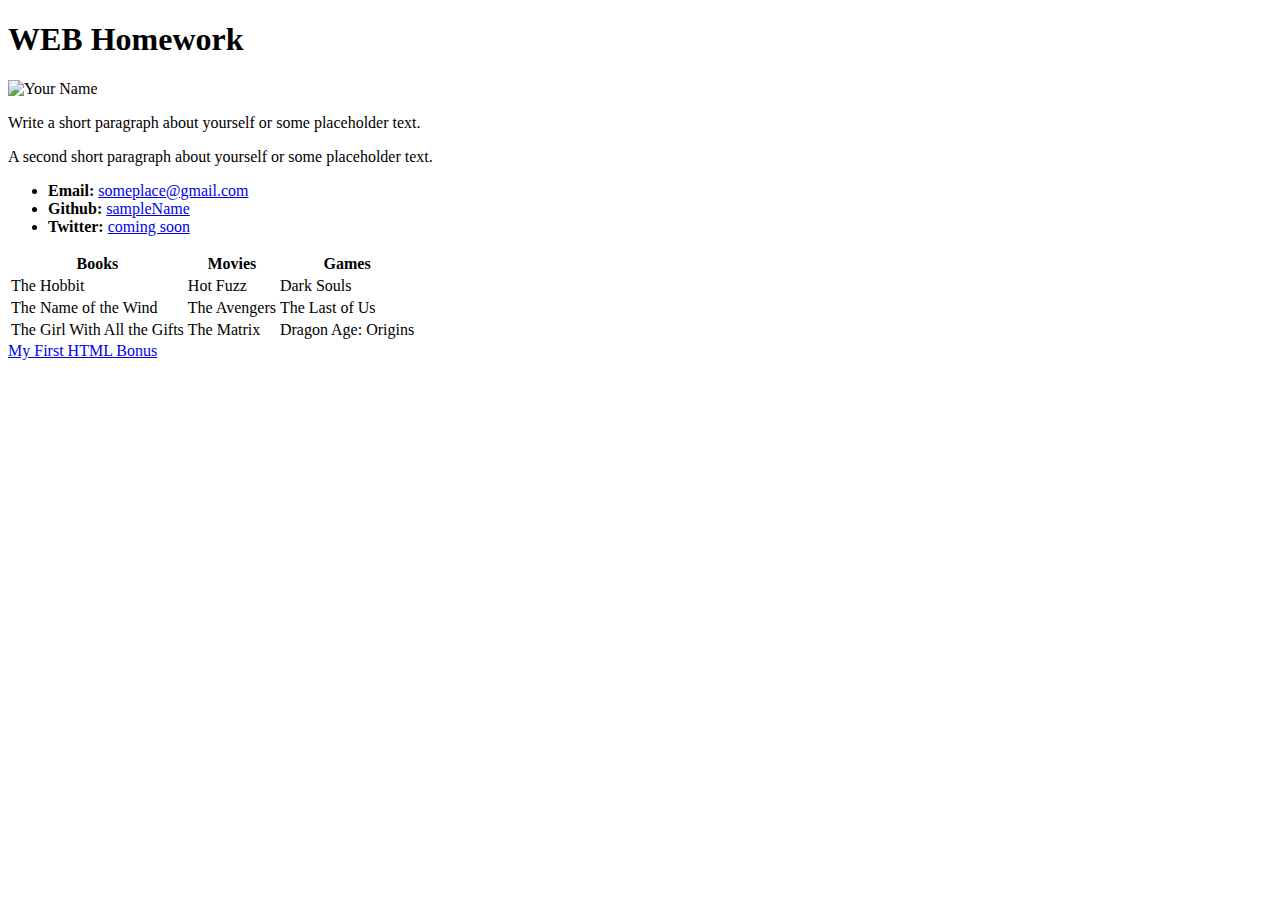
==== index.html @ 6953282e "directory creation" ====
<!DOCTYPE html>
<html lang="en-us">
<head>
  <meta charset="UTF-8">
  <title>This is the homework</title>
</head>

<body>

  <h1>WEB Homework</h1>

  <img src="https://placehold.it/200x200" alt="Your Name">

  <p>Write a short paragraph about yourself or some placeholder text.</p>
  <p>A second short paragraph about yourself or some placeholder text.</p>

  <ul>
    <li><strong>Email:</strong> <a href="#">someplace@gmail.com</a></li>
    <li><strong>Github:</strong> <a href="#">sampleName</a></li>
    <li><strong>Twitter:</strong> <a href="#">coming soon</a></li>
  </ul>

  <table>
    <tr>
      <th>Books</th>
      <th>Movies</th>
      <th>Games</th>
    </tr>
    <tr>
      <td>The Hobbit</td>
      <td>Hot Fuzz</td>
      <td>Dark Souls</td>
    </tr>
    <tr>
      <td>The Name of the Wind</td>
      <td>The Avengers</td>
      <td>The Last of Us</td>
    </tr>
    <tr>
      <td>The Girl With All the Gifts</td>
      <td>The Matrix</td>
      <td>Dragon Age: Origins</td>
    </tr>
  </table>

  <!-- Bonus link to last class page -->
  <a href="../../../../1/Activities/04-Stu_MyFirst_HTML/Solved/my-first-bonus.html">My First HTML Bonus</a>

</body>

</html>
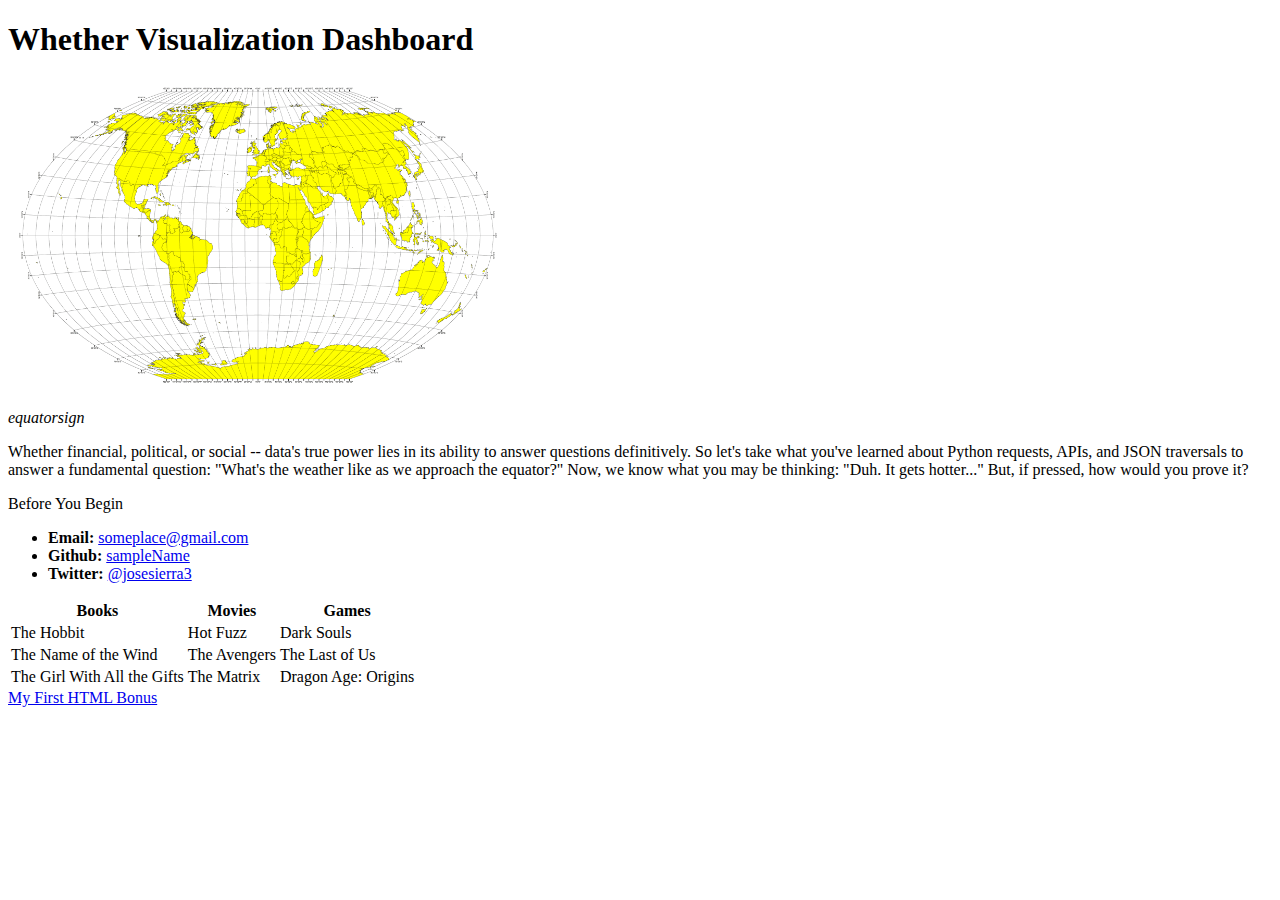
==== commit eba824f9: "images" ====
--- a/index.html
+++ b/index.html
@@ -7,17 +7,25 @@
 
 <body>
 
-  <h1>WEB Homework</h1>
+  <h1>Whether Visualization Dashboard</h1>
 
-  <img src="https://placehold.it/200x200" alt="Your Name">
+  <a target="_blank" href="Images/equatorsign.png">
+  <img width = 500 src="Images/equatorsign.png" alt="World Map">
+  </a>
+  <p><em>equatorsign</em></p>
 
-  <p>Write a short paragraph about yourself or some placeholder text.</p>
-  <p>A second short paragraph about yourself or some placeholder text.</p>
+	<p>Whether financial, political, or social -- data's true power lies in its ability to answer questions definitively. So let's take what you've learned about Python requests, APIs, and JSON traversals to answer a fundamental question: "What's the weather like as we approach the equator?"
+	Now, we know what you may be thinking: "Duh. It gets hotter..."
+	But, if pressed, how would you prove it?</p>
+
+
+Before You Begin
+
 
   <ul>
     <li><strong>Email:</strong> <a href="#">someplace@gmail.com</a></li>
     <li><strong>Github:</strong> <a href="#">sampleName</a></li>
-    <li><strong>Twitter:</strong> <a href="#">coming soon</a></li>
+    <li><strong>Twitter:</strong> <a href="#">@josesierra3</a></li>
   </ul>
 
   <table>
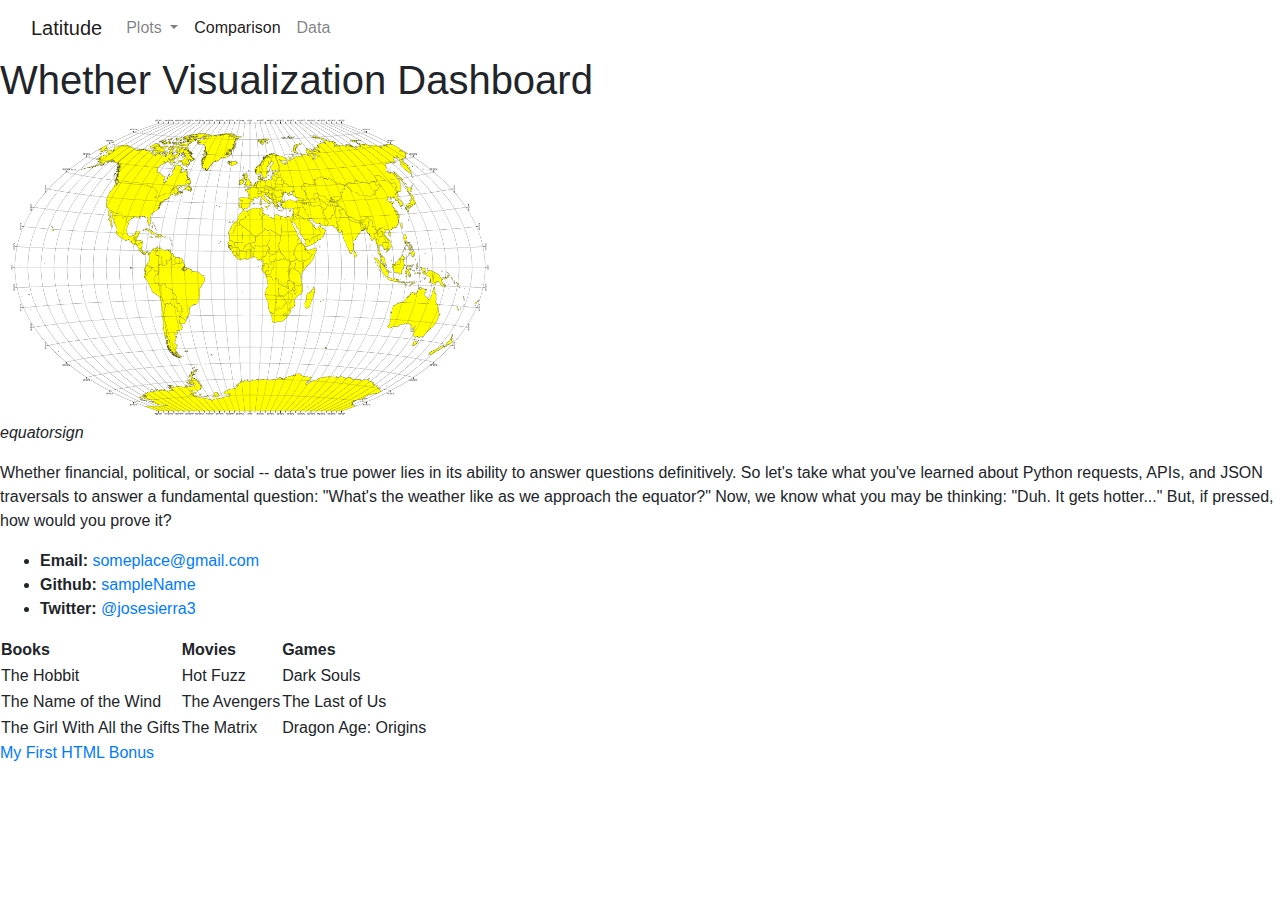
==== commit cf689573: "nav-bar creation" ====
--- a/index.html
+++ b/index.html
@@ -1,12 +1,43 @@
 <!DOCTYPE html>
 <html lang="en-us">
-<head>
-  <meta charset="UTF-8">
-  <title>This is the homework</title>
-</head>
+  <head>
+    <meta charset="UTF-8">
+    <title>Web-Design-Challenge</title>
+    <link rel="stylesheet" href="https://stackpath.bootstrapcdn.com/bootstrap/4.3.1/css/bootstrap.min.css" integrity="sha384-ggOyR0iXCbMQv3Xipma34MD+dH/1fQ784/j6cY/iJTQUOhcWr7x9JvoRxT2MZw1T" crossorigin="anonymous">
+    <link rel="stylesheet" href="style.css">
+  </head>
 
 <body>
 
+  <nav class="navbar navbar-expand-lg navbar-light bg-lightbackground-color: #ffffff!important;">
+    <div class="container-fluid">
+      <a class="navbar-brand" href="#">Latitude</a>
+      <button class="navbar-toggler" type="button" data-bs-toggle="collapse" data-bs-target="#navbarSupportedContent" aria-controls="navbarSupportedContent" aria-expanded="false" aria-label="Toggle navigation">
+        <span class="navbar-toggler-icon"></span>
+      </button>
+      <div class="collapse navbar-collapse" id="navbarSupportedContent">
+        <ul class="navbar-nav me-auto mb-2 mb-lg-0">
+          <li class="nav-item dropdown">
+            <a class="nav-link dropdown-toggle" href="#" id="navbarDropdown" role="button" data-bs-toggle="dropdown" aria-expanded="false">
+              Plots
+            </a>
+            <ul class="dropdown-menu" aria-labelledby="navbarDropdown">
+              <li><a class="dropdown-item" href="#">Action</a></li>
+              <li><a class="dropdown-item" href="#">Another action</a></li>
+              <li><hr class="dropdown-divider"></li>
+              <li><a class="dropdown-item" href="#">Something else here</a></li>
+            </ul>
+            <li class="nav-item">
+              <a class="nav-link active" aria-current="page" href="#">Comparison</a>
+            </li>
+            <li class="nav-item">
+              <a class="nav-link" href="#">Data</a>
+            </li>
+          </li>
+        </ul>
+      </div>
+    </div>
+  </nav>
   <h1>Whether Visualization Dashboard</h1>
 
   <a target="_blank" href="Images/equatorsign.png">
@@ -19,7 +50,6 @@
 	But, if pressed, how would you prove it?</p>
 
 
-Before You Begin
 
 
   <ul>
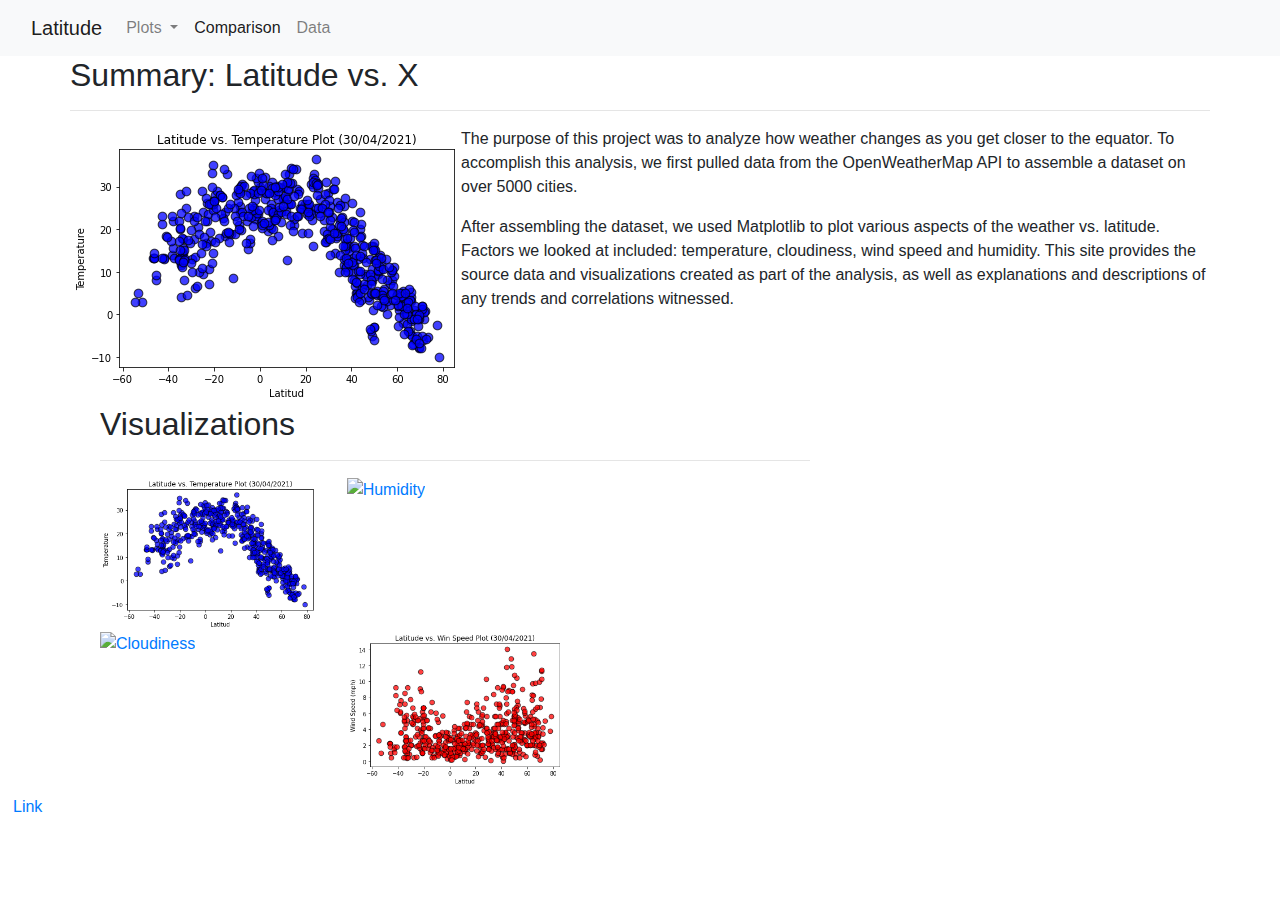
==== commit 32841659: "landing page" ====
--- a/index.html
+++ b/index.html
@@ -1,18 +1,17 @@
 <!DOCTYPE html>
-<html lang="en-us">
+<html lang="en">
   <head>
-    <meta charset="UTF-8">
-    <title>Web-Design-Challenge</title>
-    <link rel="stylesheet" href="https://stackpath.bootstrapcdn.com/bootstrap/4.3.1/css/bootstrap.min.css" integrity="sha384-ggOyR0iXCbMQv3Xipma34MD+dH/1fQ784/j6cY/iJTQUOhcWr7x9JvoRxT2MZw1T" crossorigin="anonymous">
-    <link rel="stylesheet" href="style.css">
-  </head>
-
+      <meta charset="UTF-8">
+      <title>Web-Design-Challenge</title>
+      <link rel="stylesheet" href="https://stackpath.bootstrapcdn.com/bootstrap/4.3.1/css/bootstrap.min.css" integrity="sha384-ggOyR0iXCbMQv3Xipma34MD+dH/1fQ784/j6cY/iJTQUOhcWr7x9JvoRxT2MZw1T" crossorigin="anonymous">
+      <link rel="stylesheet" href="style.css">
+    </head>
 <body>
-
-  <nav class="navbar navbar-expand-lg navbar-light bg-lightbackground-color: #ffffff!important;">
+  
+  <nav class="navbar navbar-expand-lg navbar-light bg-light">
     <div class="container-fluid">
       <a class="navbar-brand" href="#">Latitude</a>
-      <button class="navbar-toggler" type="button" data-bs-toggle="collapse" data-bs-target="#navbarSupportedContent" aria-controls="navbarSupportedContent" aria-expanded="false" aria-label="Toggle navigation">
+      <button class="navbar-toggler" type="button" data-toggle="collapse" data-target="#navbarSupportedContent" aria-controls="navbarSupportedContent" aria-expanded="false" aria-label="Toggle navigation"> 
         <span class="navbar-toggler-icon"></span>
       </button>
       <div class="collapse navbar-collapse" id="navbarSupportedContent">
@@ -22,68 +21,58 @@
               Plots
             </a>
             <ul class="dropdown-menu" aria-labelledby="navbarDropdown">
-              <li><a class="dropdown-item" href="#">Action</a></li>
-              <li><a class="dropdown-item" href="#">Another action</a></li>
-              <li><hr class="dropdown-divider"></li>
-              <li><a class="dropdown-item" href="#">Something else here</a></li>
+              <li><a class="dropdown-item" href="temperature.html">Max Temperature</a></li>
+              <li><a class="dropdown-item" href="humidity.html">Humidity/</a></li>
+                <li><a class="dropdown-item" href="cloudiness.html">Cloudiness</a></li>
+              <li><a class="dropdown-item" href="wind_speed.html">Wind Speed</a></li>
             </ul>
-            <li class="nav-item">
-              <a class="nav-link active" aria-current="page" href="#">Comparison</a>
-            </li>
-            <li class="nav-item">
-              <a class="nav-link" href="#">Data</a>
-            </li>
+          </li>
+          <li class="nav-item">
+            <a class="nav-link active" aria-current="page" href="comparison.html">Comparison</a>
+          </li>
+          <li class="nav-item">
+            <a class="nav-link" href="data.html">Data</a>
           </li>
         </ul>
       </div>
     </div>
   </nav>
-  <h1>Whether Visualization Dashboard</h1>
 
-  <a target="_blank" href="Images/equatorsign.png">
-  <img width = 500 src="Images/equatorsign.png" alt="World Map">
-  </a>
-  <p><em>equatorsign</em></p>
+  <div class="container">
+    <div class="row">
+            <div class="Panel-body">
+                
+                <h2>Summary: Latitude vs. X</h2>
+                <hr>
+                <img class="image" src="Images/Latitude vs. Temperature Plot.png" alt="Temperature" align="left" >
+                <p class="p1">The purpose of this project was to analyze how weather changes as you get closer to the equator. To accomplish this analysis, we first pulled data from the OpenWeatherMap API to assemble a dataset on over 5000 cities.</p>
+                <p class="p1">After assembling the dataset, we used Matplotlib to plot various aspects of the weather vs. latitude. Factors we looked at included: temperature, cloudiness, wind speed and humidity. This site provides the source data and visualizations created as part of the analysis, as well as explanations and descriptions of any trends and correlations witnessed.</p>
+                <br>
+            </div>
+    </div>
+    
+    <div class="col-sm-12 col-md-8 col-lg-8">
+            <div class="Panel-body">
+                
+                <h2>Visualizations</h2>
+                <hr>
 
-	<p>Whether financial, political, or social -- data's true power lies in its ability to answer questions definitively. So let's take what you've learned about Python requests, APIs, and JSON traversals to answer a fundamental question: "What's the weather like as we approach the equator?"
-	Now, we know what you may be thinking: "Duh. It gets hotter..."
-	But, if pressed, how would you prove it?</p>
+                <div class="row">
+                    <div class="col-sm-12 col-md-4 col-lg-4"><a href="temperature.html"><img class="img img-responsive" src="Images/Latitude vs. Temperature Plot.png" style="width:100%" alt="Temperature"></a></div>
+                    <div class="ccol-sm-12 col-md-4 col-lg-4"><a href="humidity.html"><img class="img img-responsive" src="Images/Latitude vs. Humidity.png" style="width:100%" alt="Humidity"></a></div>
+                </div>
+                <div class="row">
+                    <div class="col-sm-12 col-md-4 col-lg-4"><a href="cloudiness.html"><img class="img img-responsive" src="Images/Cloudiness.png" style="width:100%" alt="Cloudiness"></a></div>
+                    <div class="col-sm-12 col-md-4 col-lg-4"><a href="windspeed.html"><img class="img img-responsive" src="Images/Latitude vs. Wind Speed Plot.png" style="width:100%" alt="Wind Speed"></a></div>
+                </div>
+        </div>
+    </div>
+</div>
 
-
-
-
-  <ul>
-    <li><strong>Email:</strong> <a href="#">someplace@gmail.com</a></li>
-    <li><strong>Github:</strong> <a href="#">sampleName</a></li>
-    <li><strong>Twitter:</strong> <a href="#">@josesierra3</a></li>
-  </ul>
-
-  <table>
-    <tr>
-      <th>Books</th>
-      <th>Movies</th>
-      <th>Games</th>
-    </tr>
-    <tr>
-      <td>The Hobbit</td>
-      <td>Hot Fuzz</td>
-      <td>Dark Souls</td>
-    </tr>
-    <tr>
-      <td>The Name of the Wind</td>
-      <td>The Avengers</td>
-      <td>The Last of Us</td>
-    </tr>
-    <tr>
-      <td>The Girl With All the Gifts</td>
-      <td>The Matrix</td>
-      <td>Dragon Age: Origins</td>
-    </tr>
-  </table>
-
-  <!-- Bonus link to last class page -->
-  <a href="../../../../1/Activities/04-Stu_MyFirst_HTML/Solved/my-first-bonus.html">My First HTML Bonus</a>
-
+<button type="button" class="btn btn-link">Link</button>
+  <script src="https://code.jquery.com/jquery-3.3.1.slim.min.js" integrity="sha384-q8i/X+965DzO0rT7abK41JStQIAqVgRVzpbzo5smXKp4YfRvH+8abtTE1Pi6jizo" crossorigin="anonymous"></script>
+  <script src="https://cdnjs.cloudflare.com/ajax/libs/popper.js/1.14.7/umd/popper.min.js" integrity="sha384-UO2eT0CpHqdSJQ6hJty5KVphtPhzWj9WO1clHTMGa3JDZwrnQq4sF86dIHNDz0W1" crossorigin="anonymous"></script>
+  <script src="https://stackpath.bootstrapcdn.com/bootstrap/4.3.1/js/bootstrap.min.js" integrity="sha384-JjSmVgyd0p3pXB1rRibZUAYoIIy6OrQ6VrjIEaFf/nJGzIxFDsf4x0xIM+B07jRM" crossorigin="anonymous"></script>
 </body>
 
 </html>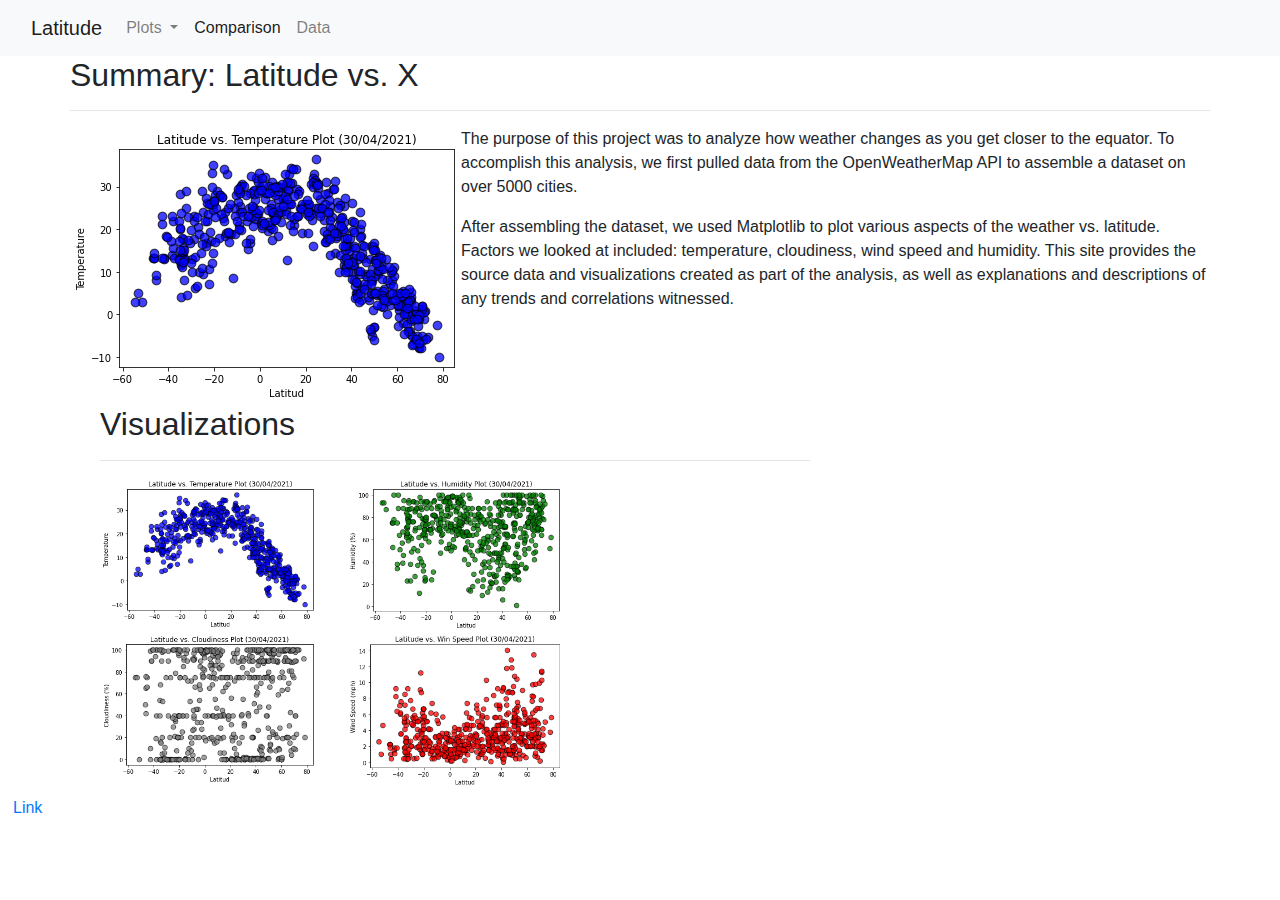
==== commit 289dbeab: "plots pages" ====
--- a/index.html
+++ b/index.html
@@ -24,7 +24,7 @@
               <li><a class="dropdown-item" href="temperature.html">Max Temperature</a></li>
               <li><a class="dropdown-item" href="humidity.html">Humidity/</a></li>
                 <li><a class="dropdown-item" href="cloudiness.html">Cloudiness</a></li>
-              <li><a class="dropdown-item" href="wind_speed.html">Wind Speed</a></li>
+              <li><a class="dropdown-item" href="windspeed.html">Wind Speed</a></li>
             </ul>
           </li>
           <li class="nav-item">
@@ -51,22 +51,22 @@
             </div>
     </div>
     
-    <div class="col-sm-12 col-md-8 col-lg-8">
-            <div class="Panel-body">
-                
-                <h2>Visualizations</h2>
-                <hr>
+      <div class="col-sm-12 col-md-8 col-lg-8">
+              <div class="Panel-body">
+                  
+                  <h2>Visualizations</h2>
+                  <hr>
 
-                <div class="row">
-                    <div class="col-sm-12 col-md-4 col-lg-4"><a href="temperature.html"><img class="img img-responsive" src="Images/Latitude vs. Temperature Plot.png" style="width:100%" alt="Temperature"></a></div>
-                    <div class="ccol-sm-12 col-md-4 col-lg-4"><a href="humidity.html"><img class="img img-responsive" src="Images/Latitude vs. Humidity.png" style="width:100%" alt="Humidity"></a></div>
-                </div>
-                <div class="row">
-                    <div class="col-sm-12 col-md-4 col-lg-4"><a href="cloudiness.html"><img class="img img-responsive" src="Images/Cloudiness.png" style="width:100%" alt="Cloudiness"></a></div>
-                    <div class="col-sm-12 col-md-4 col-lg-4"><a href="windspeed.html"><img class="img img-responsive" src="Images/Latitude vs. Wind Speed Plot.png" style="width:100%" alt="Wind Speed"></a></div>
-                </div>
-        </div>
-    </div>
+                  <div class="row">
+                      <div class="col-sm-12 col-md-4 col-lg-4"><a href="temperature.html"><img class="img img-responsive" src="Images/Latitude vs. Temperature Plot.png" style="width:100%" alt="Temperature"></a></div>
+                      <div class="ccol-sm-12 col-md-4 col-lg-4"><a href="humidity.html"><img class="img img-responsive" src="Images/Latitude vs. Humidity Plot.png" style="width:100%" alt="Humidity"></a></div>
+                  </div>
+                  <div class="row">
+                      <div class="col-sm-12 col-md-4 col-lg-4"><a href="cloudiness.html"><img class="img img-responsive" src="Images/Latitude vs. Cloudiness Plot.png" style="width:100%" alt="Cloudiness"></a></div>
+                      <div class="col-sm-12 col-md-4 col-lg-4"><a href="windspeed.html"><img class="img img-responsive" src="Images/Latitude vs. Wind Speed Plot.png" style="width:100%" alt="Wind Speed"></a></div>
+                  </div>
+          </div>
+      </div>
 </div>
 
 <button type="button" class="btn btn-link">Link</button>
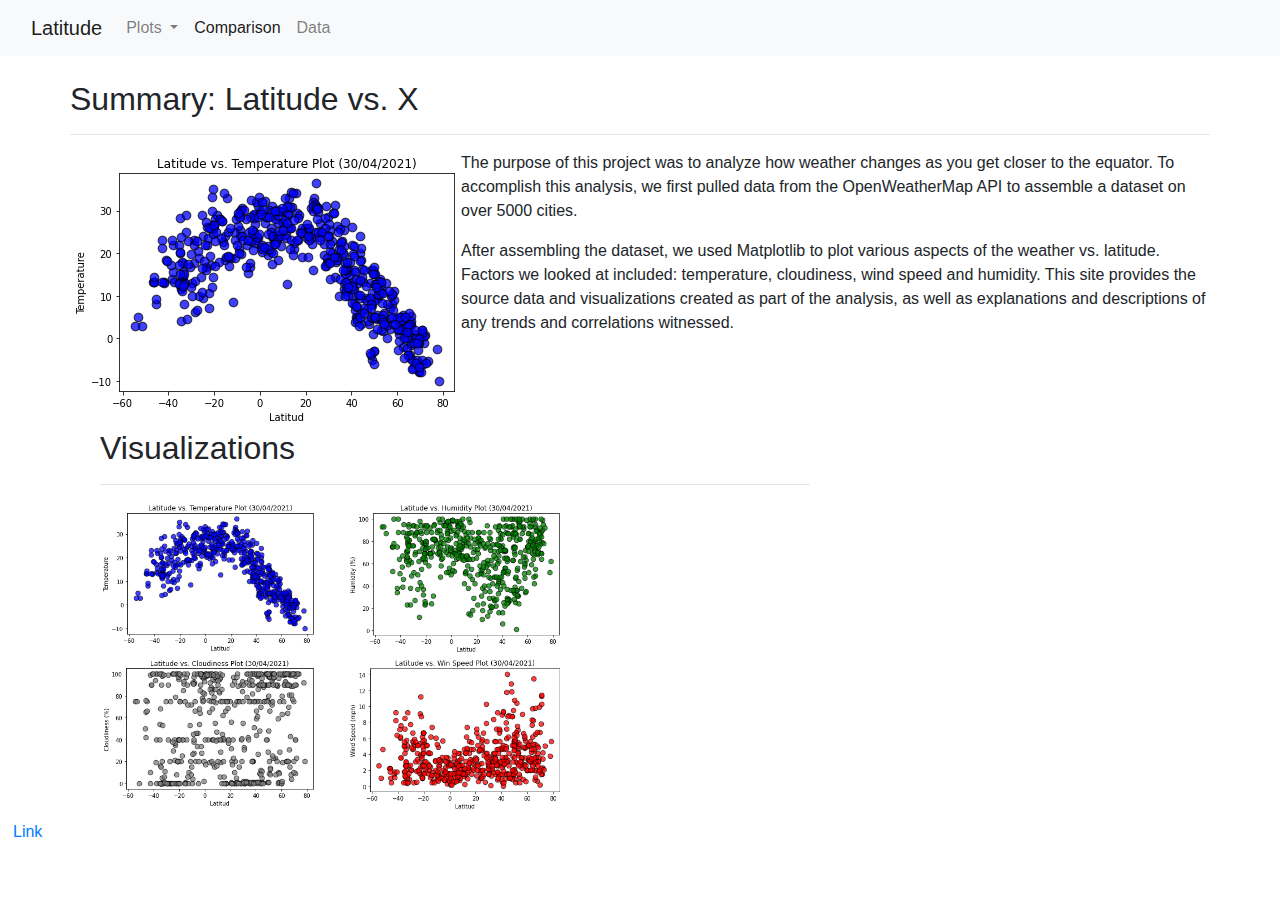
==== commit e3e5bf8b: "table format" ====
--- a/index.html
+++ b/index.html
@@ -1,16 +1,18 @@
 <!DOCTYPE html>
 <html lang="en">
+
   <head>
       <meta charset="UTF-8">
       <title>Web-Design-Challenge</title>
       <link rel="stylesheet" href="https://stackpath.bootstrapcdn.com/bootstrap/4.3.1/css/bootstrap.min.css" integrity="sha384-ggOyR0iXCbMQv3Xipma34MD+dH/1fQ784/j6cY/iJTQUOhcWr7x9JvoRxT2MZw1T" crossorigin="anonymous">
       <link rel="stylesheet" href="style.css">
-    </head>
+  </head>
+
 <body>
   
   <nav class="navbar navbar-expand-lg navbar-light bg-light">
     <div class="container-fluid">
-      <a class="navbar-brand" href="#">Latitude</a>
+      <a class="navbar-brand" href="index.html">Latitude</a>
       <button class="navbar-toggler" type="button" data-toggle="collapse" data-target="#navbarSupportedContent" aria-controls="navbarSupportedContent" aria-expanded="false" aria-label="Toggle navigation"> 
         <span class="navbar-toggler-icon"></span>
       </button>
@@ -41,7 +43,7 @@
   <div class="container">
     <div class="row">
             <div class="Panel-body">
-                
+                <br>
                 <h2>Summary: Latitude vs. X</h2>
                 <hr>
                 <img class="image" src="Images/Latitude vs. Temperature Plot.png" alt="Temperature" align="left" >
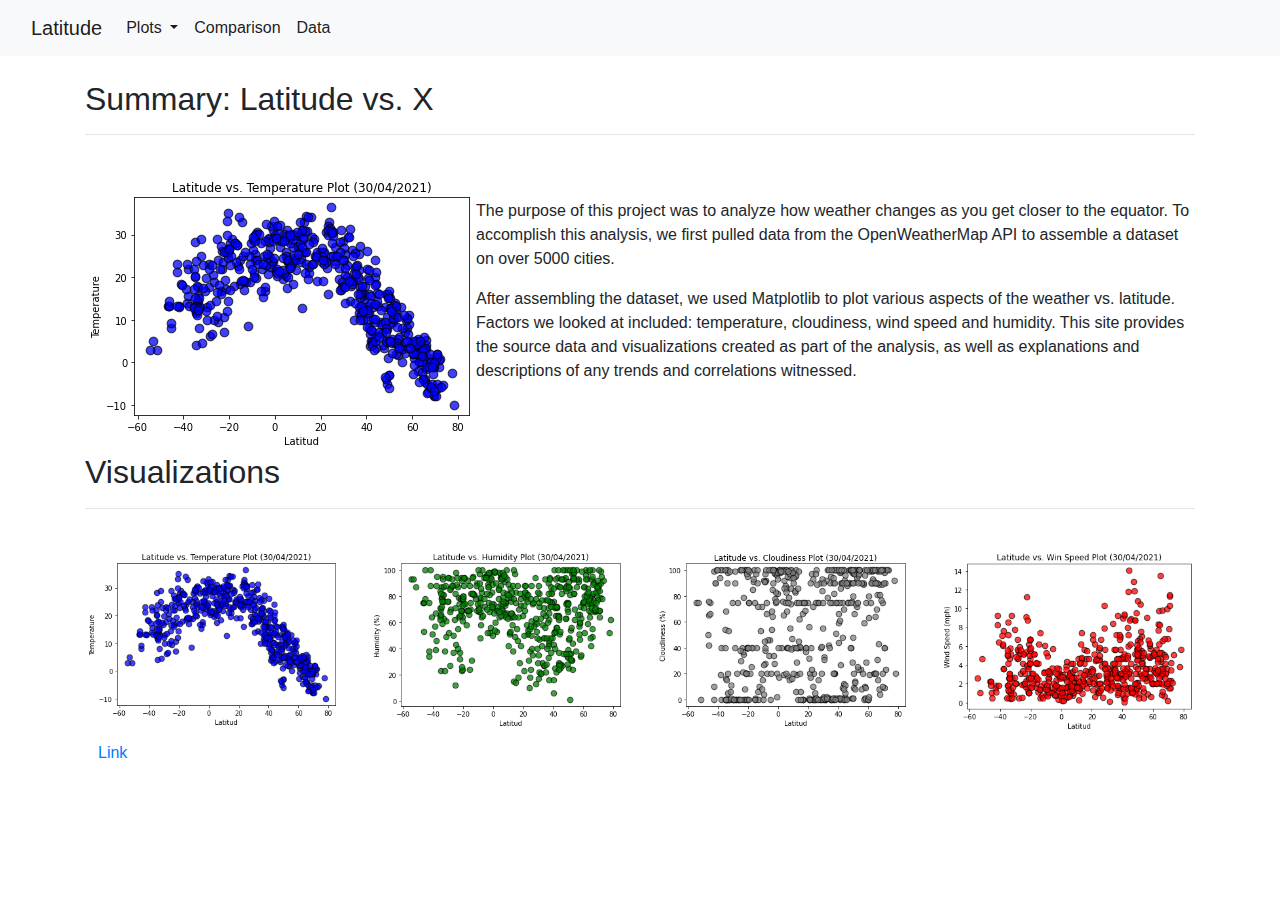
==== commit 4a36275f: "table format and dropnas" ====
--- a/index.html
+++ b/index.html
@@ -2,10 +2,10 @@
 <html lang="en">
 
   <head>
-      <meta charset="UTF-8">
-      <title>Web-Design-Challenge</title>
-      <link rel="stylesheet" href="https://stackpath.bootstrapcdn.com/bootstrap/4.3.1/css/bootstrap.min.css" integrity="sha384-ggOyR0iXCbMQv3Xipma34MD+dH/1fQ784/j6cY/iJTQUOhcWr7x9JvoRxT2MZw1T" crossorigin="anonymous">
-      <link rel="stylesheet" href="style.css">
+    <meta charset="UTF-8">
+    <title>Web-Design-Challenge</title>
+    <link rel="stylesheet" href="https://stackpath.bootstrapcdn.com/bootstrap/4.3.1/css/bootstrap.min.css" integrity="sha384-ggOyR0iXCbMQv3Xipma34MD+dH/1fQ784/j6cY/iJTQUOhcWr7x9JvoRxT2MZw1T" crossorigin="anonymous">
+    <link rel="stylesheet" href="style.css">
   </head>
 
 <body>
@@ -19,13 +19,13 @@
       <div class="collapse navbar-collapse" id="navbarSupportedContent">
         <ul class="navbar-nav me-auto mb-2 mb-lg-0">
           <li class="nav-item dropdown">
-            <a class="nav-link dropdown-toggle" href="#" id="navbarDropdown" role="button" data-bs-toggle="dropdown" aria-expanded="false">
+            <a class="nav-link dropdown-toggle active" href="#" id="navbarDropdown" role="button" data-toggle="dropdown" aria-haspopup="true" aria-expanded="false">
               Plots
             </a>
             <ul class="dropdown-menu" aria-labelledby="navbarDropdown">
               <li><a class="dropdown-item" href="temperature.html">Max Temperature</a></li>
-              <li><a class="dropdown-item" href="humidity.html">Humidity/</a></li>
-                <li><a class="dropdown-item" href="cloudiness.html">Cloudiness</a></li>
+              <li><a class="dropdown-item" href="humidity.html">Humidity</a></li>
+              <li><a class="dropdown-item" href="cloudiness.html">Cloudiness</a></li>
               <li><a class="dropdown-item" href="windspeed.html">Wind Speed</a></li>
             </ul>
           </li>
@@ -33,7 +33,7 @@
             <a class="nav-link active" aria-current="page" href="comparison.html">Comparison</a>
           </li>
           <li class="nav-item">
-            <a class="nav-link" href="data.html">Data</a>
+            <a class="nav-link active" href="data.html">Data</a>
           </li>
         </ul>
       </div>
@@ -41,33 +41,35 @@
   </nav>
 
   <div class="container">
+    <div class="Panel-body">
+      <div class="col-md-6"></div>
+      <br>
+      <h2>Summary: Latitude vs. X</h2>
+      <hr>
+      <br>
+    </div>
+
     <div class="row">
-            <div class="Panel-body">
-                <br>
-                <h2>Summary: Latitude vs. X</h2>
-                <hr>
-                <img class="image" src="Images/Latitude vs. Temperature Plot.png" alt="Temperature" align="left" >
-                <p class="p1">The purpose of this project was to analyze how weather changes as you get closer to the equator. To accomplish this analysis, we first pulled data from the OpenWeatherMap API to assemble a dataset on over 5000 cities.</p>
-                <p class="p1">After assembling the dataset, we used Matplotlib to plot various aspects of the weather vs. latitude. Factors we looked at included: temperature, cloudiness, wind speed and humidity. This site provides the source data and visualizations created as part of the analysis, as well as explanations and descriptions of any trends and correlations witnessed.</p>
-                <br>
-            </div>
+      <div class="col-md-12 col-md-8 col-lg-12">
+      <img class="image" src="Images/Latitude vs. Temperature Plot.png" alt="Temperature" align="left" >
+      <br>
+      <p class="p1">The purpose of this project was to analyze how weather changes as you get closer to the equator. To accomplish this analysis, we first pulled data from the OpenWeatherMap API to assemble a dataset on over 5000 cities.</p>
+      <p class="p1">After assembling the dataset, we used Matplotlib to plot various aspects of the weather vs. latitude. Factors we looked at included: temperature, cloudiness, wind speed and humidity. This site provides the source data and visualizations created as part of the analysis, as well as explanations and descriptions of any trends and correlations witnessed.</p>
+      <br>
     </div>
     
-      <div class="col-sm-12 col-md-8 col-lg-8">
-              <div class="Panel-body">
-                  
-                  <h2>Visualizations</h2>
-                  <hr>
-
-                  <div class="row">
-                      <div class="col-sm-12 col-md-4 col-lg-4"><a href="temperature.html"><img class="img img-responsive" src="Images/Latitude vs. Temperature Plot.png" style="width:100%" alt="Temperature"></a></div>
-                      <div class="ccol-sm-12 col-md-4 col-lg-4"><a href="humidity.html"><img class="img img-responsive" src="Images/Latitude vs. Humidity Plot.png" style="width:100%" alt="Humidity"></a></div>
-                  </div>
-                  <div class="row">
-                      <div class="col-sm-12 col-md-4 col-lg-4"><a href="cloudiness.html"><img class="img img-responsive" src="Images/Latitude vs. Cloudiness Plot.png" style="width:100%" alt="Cloudiness"></a></div>
-                      <div class="col-sm-12 col-md-4 col-lg-4"><a href="windspeed.html"><img class="img img-responsive" src="Images/Latitude vs. Wind Speed Plot.png" style="width:100%" alt="Wind Speed"></a></div>
-                  </div>
+      <div class="col-sm-12 col-md-8 col-lg-12">
+        <div class="Panel-body">
+          <h2>Visualizations</h2>
+          <hr>
+          <br>
+          <div class="row">
+            <div class="col-sm-12 col-md-4 col-lg-3"><a href="temperature.html"><img class="img img-responsive" src="Images/Latitude vs. Temperature Plot.png" style="width:100%" alt="Temperature"></a></div>
+            <div class="ccol-sm-12 col-md-4 col-lg-3"><a href="humidity.html"><img class="img img-responsive" src="Images/Latitude vs. Humidity Plot.png" style="width:100%" alt="Humidity"></a></div>
+            <div class="col-sm-12 col-md-4 col-lg-3"><a href="cloudiness.html"><img class="img img-responsive" src="Images/Latitude vs. Cloudiness Plot.png" style="width:100%" alt="Cloudiness"></a></div>
+            <div class="col-sm-12 col-md-4 col-lg-3"><a href="windspeed.html"><img class="img img-responsive" src="Images/Latitude vs. Wind Speed Plot.png" style="width:100%" alt="Wind Speed"></a></div>
           </div>
+        </div>
       </div>
 </div>
 
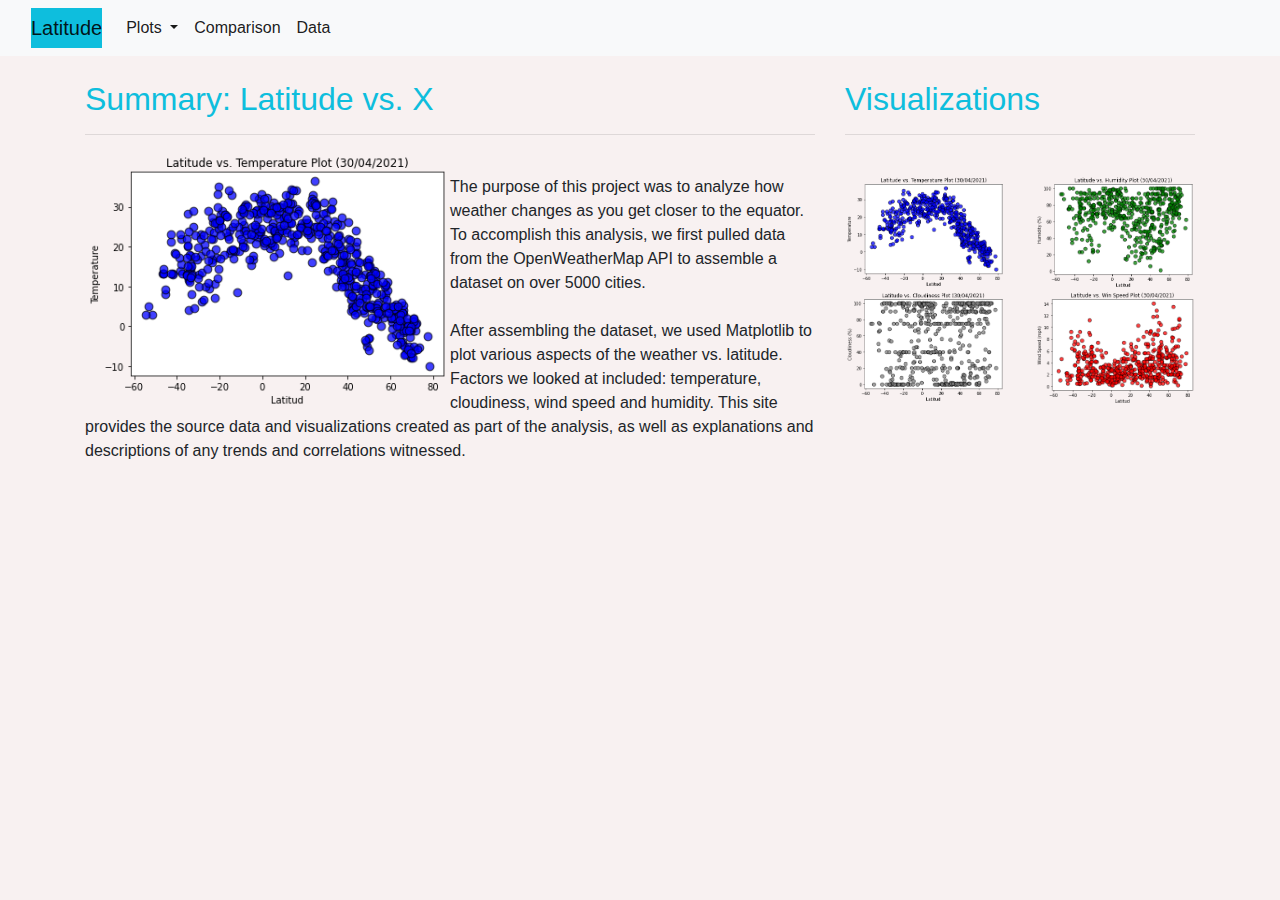
==== commit bef028ad: "update" ====
--- a/index.html
+++ b/index.html
@@ -5,78 +5,72 @@
     <meta charset="UTF-8">
     <title>Web-Design-Challenge</title>
     <link rel="stylesheet" href="https://stackpath.bootstrapcdn.com/bootstrap/4.3.1/css/bootstrap.min.css" integrity="sha384-ggOyR0iXCbMQv3Xipma34MD+dH/1fQ784/j6cY/iJTQUOhcWr7x9JvoRxT2MZw1T" crossorigin="anonymous">
-    <link rel="stylesheet" href="style.css">
+    <link rel="stylesheet" href="styles.css">
   </head>
 
-<body>
-  
-  <nav class="navbar navbar-expand-lg navbar-light bg-light">
-    <div class="container-fluid">
-      <a class="navbar-brand" href="index.html">Latitude</a>
-      <button class="navbar-toggler" type="button" data-toggle="collapse" data-target="#navbarSupportedContent" aria-controls="navbarSupportedContent" aria-expanded="false" aria-label="Toggle navigation"> 
-        <span class="navbar-toggler-icon"></span>
-      </button>
-      <div class="collapse navbar-collapse" id="navbarSupportedContent">
-        <ul class="navbar-nav me-auto mb-2 mb-lg-0">
-          <li class="nav-item dropdown">
-            <a class="nav-link dropdown-toggle active" href="#" id="navbarDropdown" role="button" data-toggle="dropdown" aria-haspopup="true" aria-expanded="false">
-              Plots
-            </a>
-            <ul class="dropdown-menu" aria-labelledby="navbarDropdown">
-              <li><a class="dropdown-item" href="temperature.html">Max Temperature</a></li>
-              <li><a class="dropdown-item" href="humidity.html">Humidity</a></li>
-              <li><a class="dropdown-item" href="cloudiness.html">Cloudiness</a></li>
-              <li><a class="dropdown-item" href="windspeed.html">Wind Speed</a></li>
-            </ul>
-          </li>
-          <li class="nav-item">
-            <a class="nav-link active" aria-current="page" href="comparison.html">Comparison</a>
-          </li>
-          <li class="nav-item">
-            <a class="nav-link active" href="data.html">Data</a>
-          </li>
-        </ul>
-      </div>
-    </div>
-  </nav>
-
-  <div class="container">
-    <div class="Panel-body">
-      <div class="col-md-6"></div>
-      <br>
-      <h2>Summary: Latitude vs. X</h2>
-      <hr>
-      <br>
-    </div>
-
-    <div class="row">
-      <div class="col-md-12 col-md-8 col-lg-12">
-      <img class="image" src="Images/Latitude vs. Temperature Plot.png" alt="Temperature" align="left" >
-      <br>
-      <p class="p1">The purpose of this project was to analyze how weather changes as you get closer to the equator. To accomplish this analysis, we first pulled data from the OpenWeatherMap API to assemble a dataset on over 5000 cities.</p>
-      <p class="p1">After assembling the dataset, we used Matplotlib to plot various aspects of the weather vs. latitude. Factors we looked at included: temperature, cloudiness, wind speed and humidity. This site provides the source data and visualizations created as part of the analysis, as well as explanations and descriptions of any trends and correlations witnessed.</p>
-      <br>
-    </div>
-    
-      <div class="col-sm-12 col-md-8 col-lg-12">
-        <div class="Panel-body">
-          <h2>Visualizations</h2>
-          <hr>
-          <br>
-          <div class="row">
-            <div class="col-sm-12 col-md-4 col-lg-3"><a href="temperature.html"><img class="img img-responsive" src="Images/Latitude vs. Temperature Plot.png" style="width:100%" alt="Temperature"></a></div>
-            <div class="ccol-sm-12 col-md-4 col-lg-3"><a href="humidity.html"><img class="img img-responsive" src="Images/Latitude vs. Humidity Plot.png" style="width:100%" alt="Humidity"></a></div>
-            <div class="col-sm-12 col-md-4 col-lg-3"><a href="cloudiness.html"><img class="img img-responsive" src="Images/Latitude vs. Cloudiness Plot.png" style="width:100%" alt="Cloudiness"></a></div>
-            <div class="col-sm-12 col-md-4 col-lg-3"><a href="windspeed.html"><img class="img img-responsive" src="Images/Latitude vs. Wind Speed Plot.png" style="width:100%" alt="Wind Speed"></a></div>
-          </div>
+  <body>
+    <nav class="navbar navbar-expand-lg navbar-light bg-light">
+      <div class="container-fluid">
+        <a class="navbar-brand" href="index.html">Latitude</a>
+        <button class="navbar-toggler" type="button" data-toggle="collapse" data-target="#navbarSupportedContent" aria-controls="navbarSupportedContent" aria-expanded="false" aria-label="Toggle navigation"> 
+          <span class="navbar-toggler-icon"></span>
+        </button>
+        <div class="collapse navbar-collapse" id="navbarSupportedContent">
+          <ul class="navbar-nav me-auto mb-2 mb-lg-0">
+            <li class="nav-item dropdown">
+              <a class="nav-link dropdown-toggle active" href="#" id="navbarDropdown" role="button" data-toggle="dropdown" aria-haspopup="true" aria-expanded="false">
+                Plots
+              </a>
+              <ul class="dropdown-menu" aria-labelledby="navbarDropdown">
+                <li><a class="dropdown-item" href="temperature.html">Max Temperature</a></li>
+                <li><a class="dropdown-item" href="humidity.html">Humidity</a></li>
+                <li><a class="dropdown-item" href="cloudiness.html">Cloudiness</a></li>
+                <li><a class="dropdown-item" href="windspeed.html">Wind Speed</a></li>
+              </ul>
+            </li>
+            <li class="nav-item">
+              <a class="nav-link active" aria-current="page" href="comparison.html">Comparison</a>
+            </li>
+            <li class="nav-item">
+              <a class="nav-link active" href="data.html">Data</a>
+            </li>
+          </ul>
         </div>
       </div>
-</div>
+    </nav>
 
-<button type="button" class="btn btn-link">Link</button>
-  <script src="https://code.jquery.com/jquery-3.3.1.slim.min.js" integrity="sha384-q8i/X+965DzO0rT7abK41JStQIAqVgRVzpbzo5smXKp4YfRvH+8abtTE1Pi6jizo" crossorigin="anonymous"></script>
-  <script src="https://cdnjs.cloudflare.com/ajax/libs/popper.js/1.14.7/umd/popper.min.js" integrity="sha384-UO2eT0CpHqdSJQ6hJty5KVphtPhzWj9WO1clHTMGa3JDZwrnQq4sF86dIHNDz0W1" crossorigin="anonymous"></script>
-  <script src="https://stackpath.bootstrapcdn.com/bootstrap/4.3.1/js/bootstrap.min.js" integrity="sha384-JjSmVgyd0p3pXB1rRibZUAYoIIy6OrQ6VrjIEaFf/nJGzIxFDsf4x0xIM+B07jRM" crossorigin="anonymous"></script>
-</body>
+    <div class="container">
+      <div class="Panel-body">
+        <div class="row">
+          <div class="col-md-8">
+            <br>
+            <h2>Summary: Latitude vs. X</h2>
+            <hr>
+            <img class="image" src="Images/Latitude vs. Temperature Plot.png" alt="Temperature" style="width:50%" align ="left">
+            <br>
+            <p class="p">The purpose of this project was to analyze how weather changes as you get closer to the equator. To accomplish this analysis, we first pulled data from the OpenWeatherMap API to assemble a dataset on over 5000 cities.
+            <br>
+            <br>
+            After assembling the dataset, we used Matplotlib to plot various aspects of the weather vs. latitude. Factors we looked at included: temperature, cloudiness, wind speed and humidity. This site provides the source data and visualizations created as part of the analysis, as well as explanations and descriptions of any trends and correlations witnessed.</p>
+            </p>
+          </div>
+          <div class="col-md-4">
+            <br>
+            <h2>Visualizations</h2>
+            <hr>
+            <br>
+            <div class="row">
+              <div class="col-3 col-sm-6 col-md-6"><a href="temperature.html"><img class="img img-responsive" src="Images/Latitude vs. Temperature Plot.png" style="width:100%" alt="Temperature"></a></div>
+              <div class="col-3 col-sm-6 col-md-6"><a href="humidity.html"><img class="img img-responsive" src="Images/Latitude vs. Humidity Plot.png" style="width:100%" alt="Humidity"></a></div>
+              <div class="col-3 col-sm-6 col-md-6"><a href="cloudiness.html"><img class="img img-responsive" src="Images/Latitude vs. Cloudiness Plot.png" style="width:100%" alt="Cloudiness"></a></div>
+              <div class="col-3 col-sm-6 col-md-6"><a href="windspeed.html"><img class="img img-responsive" src="Images/Latitude vs. Wind Speed Plot.png" style="width:100%" alt="Wind Speed"></a></div>
+            </div>
+          </div>
+      </div>
+        <script src="https://code.jquery.com/jquery-3.3.1.slim.min.js" integrity="sha384-q8i/X+965DzO0rT7abK41JStQIAqVgRVzpbzo5smXKp4YfRvH+8abtTE1Pi6jizo" crossorigin="anonymous"></script>
+        <script src="https://cdnjs.cloudflare.com/ajax/libs/popper.js/1.14.7/umd/popper.min.js" integrity="sha384-UO2eT0CpHqdSJQ6hJty5KVphtPhzWj9WO1clHTMGa3JDZwrnQq4sF86dIHNDz0W1" crossorigin="anonymous"></script>
+        <script src="https://stackpath.bootstrapcdn.com/bootstrap/4.3.1/js/bootstrap.min.js" integrity="sha384-JjSmVgyd0p3pXB1rRibZUAYoIIy6OrQ6VrjIEaFf/nJGzIxFDsf4x0xIM+B07jRM" crossorigin="anonymous"></script>
+
+  </body>
 
 </html>--- a/styles.css
+++ b/styles.css
@@ -0,0 +1,98 @@
+
+/* Giving the body the specified background color */
+body {
+  background-color: #f7efefde;
+}
+
+/* adding font sizes for the h1 and h3 elements we'll be using */
+h2 {
+  /* font-size: 80px; */
+  color: #0ebedd; 
+}
+
+h3 {
+  color: #0ebedd;
+}
+
+h4 {
+  color: #0ebedd;
+  text-align: center;
+}
+
+
+/* Giving our navbar some padding and a background color */
+.navbar-brand {
+  /* padding: 10px; */
+  background: #0ebedd;
+  color: rgb(255, 255, 255);
+}
+
+/* Making our navbar li's inline-block elements this makes it so we can have multiple on the same line. Floats could have been used too */
+/* .navbar li {
+  display: inline-block;
+  padding: 10px;
+  margin-right: 10px;
+  margin-left: 10px;
+  cursor: pointer;
+  background: ##08bd69;
+  border-radius: 3px;
+} */
+
+/* Getting rid of the default link styles here */
+.navbar li a {
+  color: #000;
+  text-decoration: none;
+}
+
+/* Styling the header, giving it a height, a background color, and some top padding */
+.header {
+  height: 200px;
+  padding-top: 20px;
+  background: #cdcdcd;
+}
+
+/* Centering our h1 tag inside our header, giving it a little padding, removing its margin */
+.header h2 {
+  padding: 60px;
+  margin: 0;
+  color: #000;
+  text-align: center;
+}
+
+.header h4 {
+  padding: 20px;
+  margin: 0;
+  color: #cdcdcd;
+  text-align: center;
+}
+
+/* Giving the .post element margin on 3 sides */
+.post {
+  margin-top: 50px;
+  margin-right: 100px;
+  margin-left: 100px;
+}
+
+#nav-select {
+  visibility: hidden;
+}
+
+/* Adding media queries to show the drop-down, and hide the navbar when the screen is smaller than 480 pixels */
+@media (max-width: 480px) {
+  .navbar li {
+    padding: 10px;
+  }
+
+  .post {
+    margin-right: 30px;
+    margin-left: 30px;
+  }
+
+  .navbar ul {
+    visibility: hidden;
+  }
+
+  #nav-select {
+    visibility: visible;
+  }
+}
